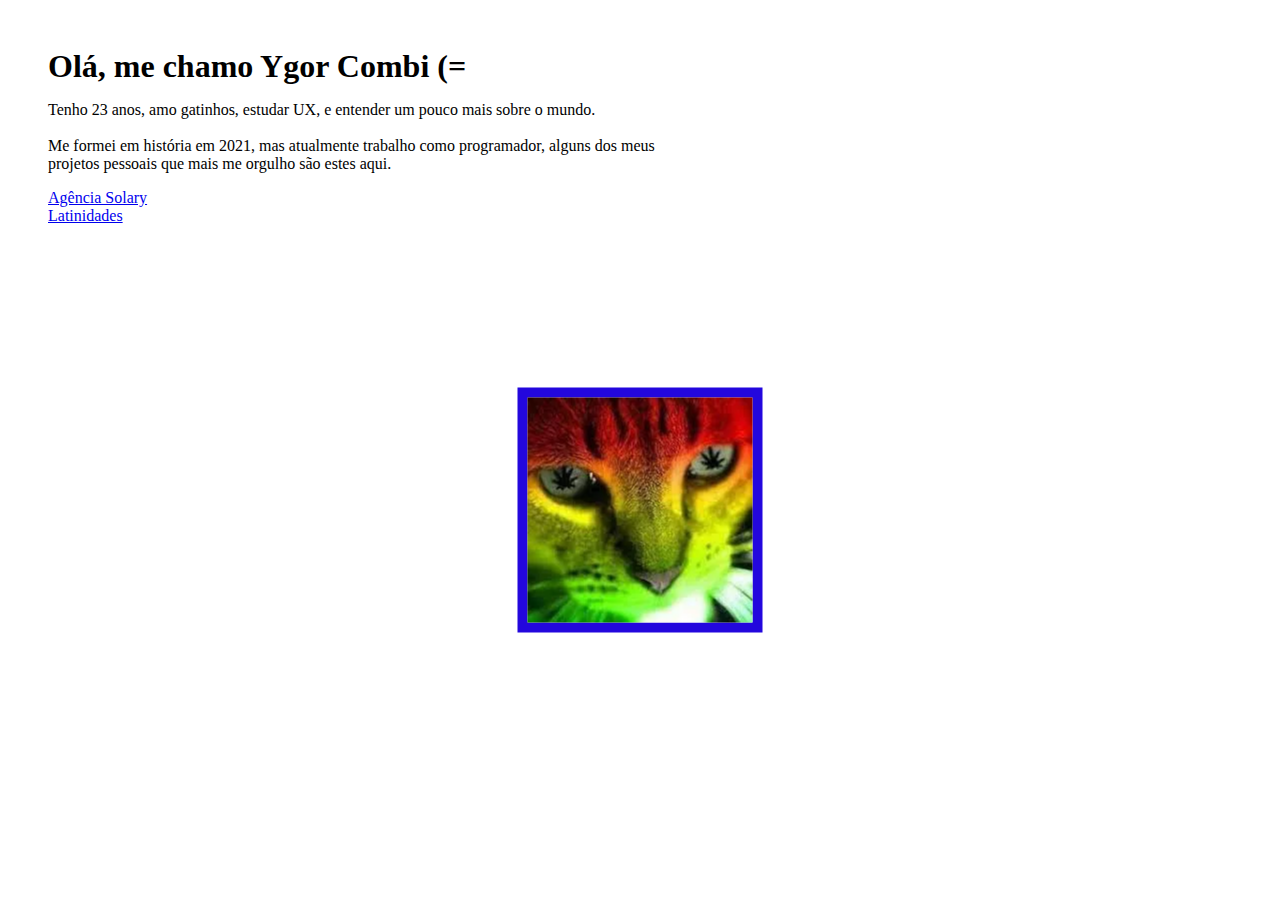
==== mil.html @ e3bde9fc "assets e img" ====
<!DOCTYPE html>
<html lang="pt-br">

<head>
  <meta charset="UTF-8">
  <meta http-equiv="X-UA-Compatible" content="IE=edge">
  <meta name="viewport" content="width=device-width, initial-scale=1.0">
  <title>Carta p/ Mil</title>
  <link rel="stylesheet" href="style.css">
</head>

<body>
  <div class="box">
    <h1>Olá, me chamo Ygor Combi (=</h1>
    <p>Tenho 23 anos, amo gatinhos, estudar UX, e entender um pouco mais sobre o mundo.
      <br><br>Me formei em história em 2021, mas atualmente trabalho como programador, alguns dos meus projetos pessoais que mais me orgulho são estes aqui.
    </p>
    <a href="https://agenciasolary.com.br/" target="_blank" rel="noopener noreferrer">Agência Solary</a><br>
    <a href="https://latinidades.com.br/" target="_blank" rel="noopener noreferrer">Latinidades</a>
  </div>
  <img src="./assets/img/gato-maconha.webp" alt="Simplesmente um gato maconha">
</body>

</html>
---- style.css ----
#index body {
  background-image: url("gato-maconha.webp");
  display: flex;
  flex-direction: column;
  align-items: center;
  justify-content: center;
}
h1 {
  margin: 0;
}
.box {
  background-color: #fff;
  padding: 40px;
  border-radius: 5px;
  width: 50%;
}
img {
  border: 10px solid #2307dd;
  position: absolute;
  left: 50%;
  right: 50%;
  transform: translate(-50%, 50%);
  transition: 0.3s ease;
}

img:hover {
  transform: rotate(0.5turn);
}
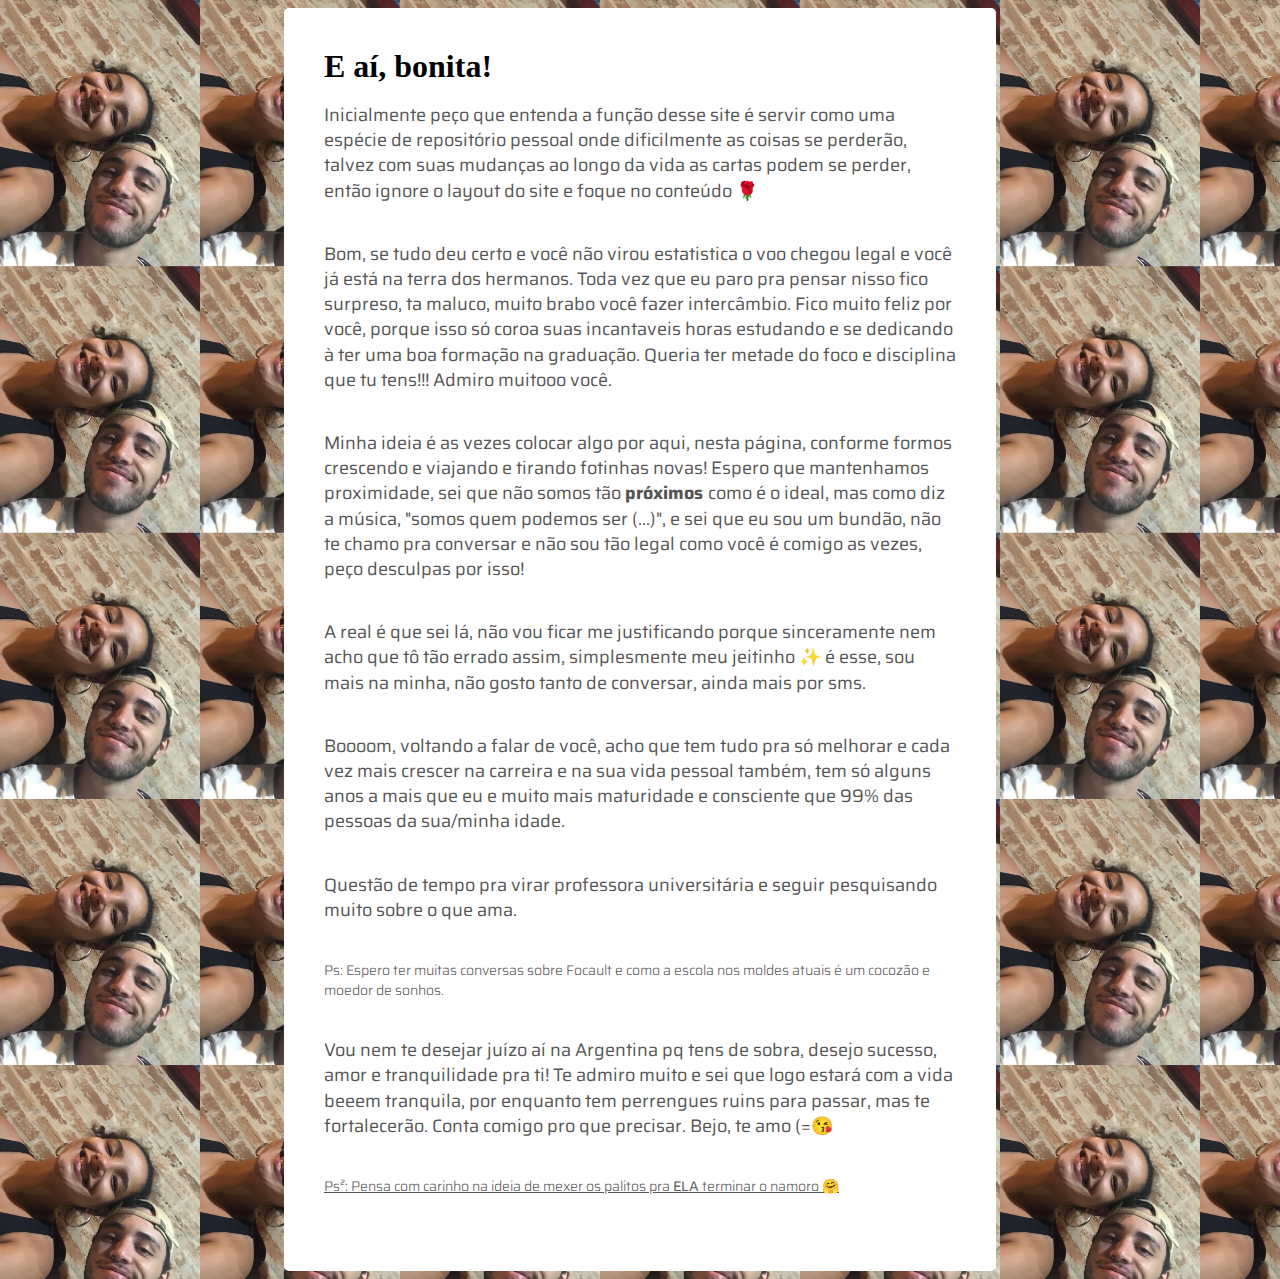
==== commit e84f71fa: "carta feita" ====
--- a/mil.html
+++ b/mil.html
@@ -5,20 +5,44 @@
   <meta charset="UTF-8">
   <meta http-equiv="X-UA-Compatible" content="IE=edge">
   <meta name="viewport" content="width=device-width, initial-scale=1.0">
+
+  <!-- TÍTULO -->
   <title>Carta p/ Mil</title>
+
+  <!-- ESTILOS -->
   <link rel="stylesheet" href="style.css">
+
+  <!-- TIPOGRAFIA -->
+  <link rel="preconnect" href="https://fonts.googleapis.com">
+  <link rel="preconnect" href="https://fonts.gstatic.com" crossorigin>
+  <link href="https://fonts.googleapis.com/css2?family=Saira:wght@300;400;700&display=swap" rel="stylesheet">
 </head>
 
-<body>
+<body id="mil">
   <div class="box">
-    <h1>Olá, me chamo Ygor Combi (=</h1>
-    <p>Tenho 23 anos, amo gatinhos, estudar UX, e entender um pouco mais sobre o mundo.
-      <br><br>Me formei em história em 2021, mas atualmente trabalho como programador, alguns dos meus projetos pessoais que mais me orgulho são estes aqui.
+    <h1>E aí, bonita!</h1>
+    <p>
+      Inicialmente peço que entenda a função desse site é servir como uma espécie de repositório pessoal onde dificilmente as coisas se perderão, talvez com suas mudanças ao longo da vida as cartas podem se perder, então ignore o layout do site e foque no conteúdo 🌹</p>
+    <p>
+      Bom, se tudo deu certo e você não virou estatistica o voo chegou legal e você já está na terra dos hermanos. Toda vez que eu paro pra pensar nisso fico surpreso, ta maluco, muito brabo você fazer intercâmbio. Fico muito feliz por você, porque isso só coroa suas incantaveis horas estudando e se dedicando à ter uma boa formação na graduação. Queria ter metade do foco e disciplina que tu tens!!! Admiro muitooo você.</p>
+    <p>
+      Minha ideia é as vezes colocar algo por aqui, nesta página, conforme formos crescendo e viajando e tirando fotinhas novas! Espero que mantenhamos proximidade, sei que não somos tão <strong> próximos </strong>como é o ideal, mas como diz a música, "somos quem podemos ser (...)", e sei que eu sou um bundão, não te chamo pra conversar e não sou tão legal como você é comigo as vezes, peço desculpas por isso!</p>
+    <p>
+      A real é que sei lá, não vou ficar me justificando porque sinceramente nem acho que tô tão errado assim, simplesmente meu jeitinho ✨ é esse, sou mais na minha, não gosto tanto de conversar, ainda mais por sms.</p>
+    <p>
+      Boooom, voltando a falar de você, acho que tem tudo pra só melhorar e cada vez mais crescer na carreira e na sua vida pessoal também, tem só alguns anos a mais que eu e muito mais maturidade e consciente que 99% das pessoas da sua/minha idade.</p>
+    <p>
+      Questão de tempo pra virar professora universitária e seguir pesquisando muito sobre o que ama.
     </p>
-    <a href="https://agenciasolary.com.br/" target="_blank" rel="noopener noreferrer">Agência Solary</a><br>
-    <a href="https://latinidades.com.br/" target="_blank" rel="noopener noreferrer">Latinidades</a>
-  </div>
-  <img src="./assets/img/gato-maconha.webp" alt="Simplesmente um gato maconha">
+
+    <p class="ps">Ps: Espero ter muitas conversas sobre Focault e como a escola nos moldes atuais é um cocozão e moedor de sonhos.
+    </p>
+
+    <p>Vou nem te desejar juízo aí na Argentina pq tens de sobra, desejo sucesso, amor e tranquilidade pra ti! Te admiro muito e sei que logo estará com a vida beeem tranquila, por enquanto tem perrengues ruins para passar, mas te fortalecerão. Conta comigo pro que precisar. Bejo, te amo (=😘</p>
+
+    <p class="ps"><a href="https://www.youtube.com/watch?v=oQ0v3MNUYGU&ab_channel=SimpatiasComprovadas"> Ps²: Pensa com carinho na ideia de mexer os palitos pra <strong> ELA </strong>terminar o namoro 🤗</a>
+    </p>
+
 </body>
 
 </html>--- a/style.css
+++ b/style.css
@@ -1,9 +1,15 @@
-#index body {
-  background-image: url("gato-maconha.webp");
+body {
   display: flex;
   flex-direction: column;
   align-items: center;
   justify-content: center;
+}
+#index {
+  background-image: url("./assets/img/gato-maconha.webp");
+}
+#mil {
+  background-image: url("./assets/img/mil.jpeg");
+  background-size: 200px;
 }
 h1 {
   margin: 0;
@@ -26,3 +32,19 @@
 img:hover {
   transform: rotate(0.5turn);
 }
+
+p {
+  padding-bottom: 20px;
+  font-size: 18px;
+  line-height: 140%;
+  font-family: "Saira", sans-serif;
+  color: #555;
+}
+
+.ps {
+  font-size: 14px;
+  font-weight: 300;
+}
+a {
+  color: inherit;
+}
